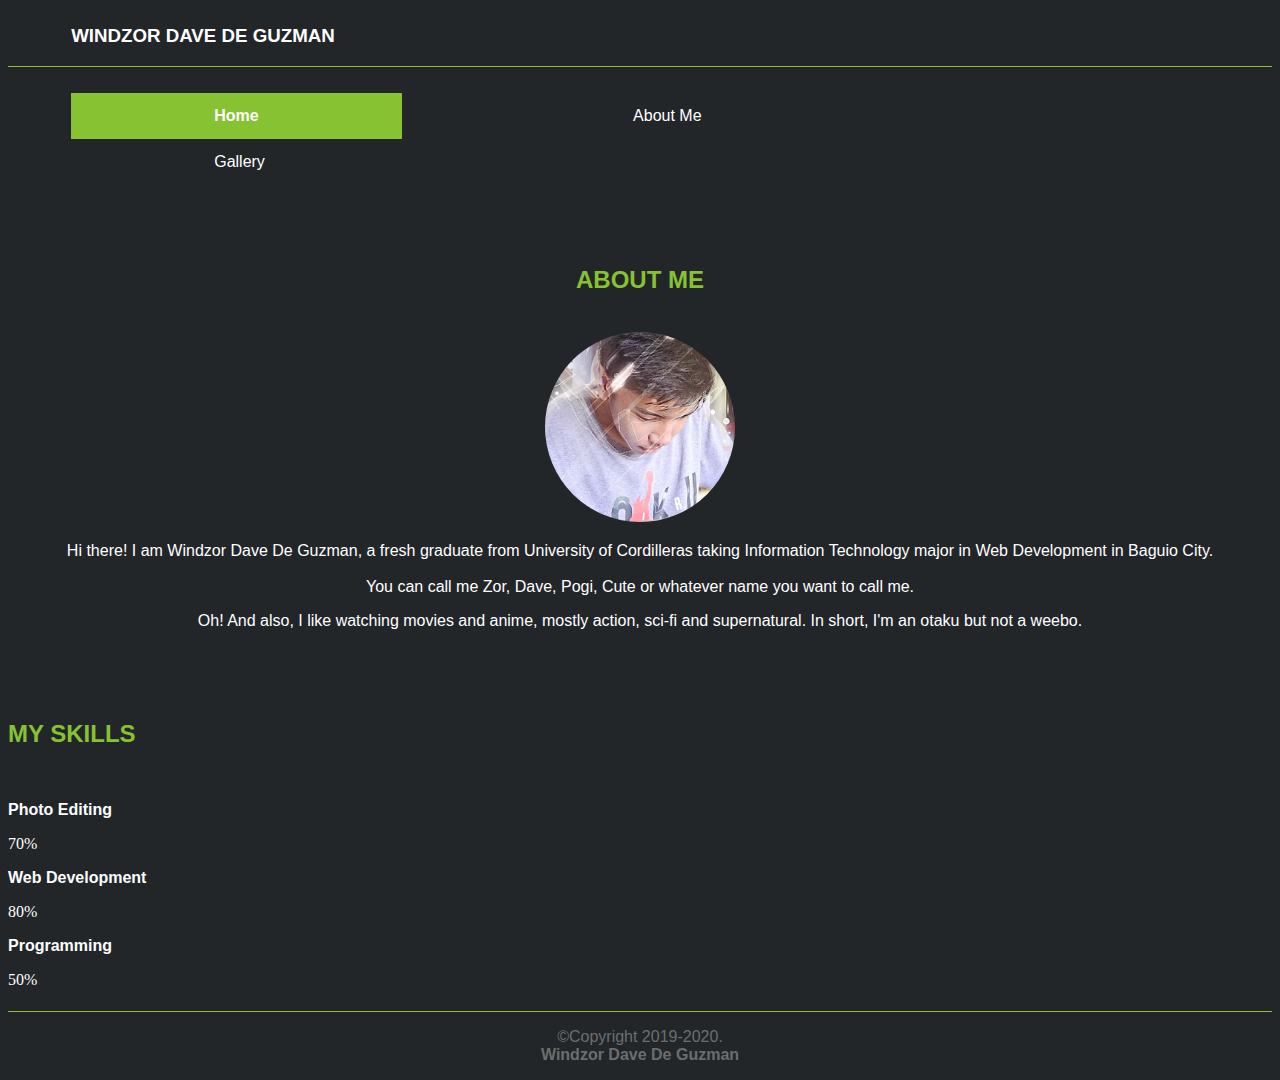
==== about.html @ d0c440e1 "sana mag commit na" ====
<!DOCTYPE html>
<html>
<head>
	<title>My Resume</title>
	<link href="css/main.css" rel="stylesheet" type="text/css" />
</head>

<!--Start of body-->
<!--Header-->
<body>
	<header>
		<h3 class="mname">WINDZOR DAVE DE GUZMAN</h3>
		<hr>
		<br>
		<!--Menu-->
		<div id="container">
			<span>
				<nav>
					<ul class="nav">
						<li><a class="active" href ="index.html">Home</a></li>
						<li><a href ="about.html">About Me</a></li>
						<li><a href ="gallery.html">Gallery</a></li>	
					</ul>
				</nav>
			</span>
		</div>
	</header>
	<br>
	

	<!--article section-->
	<main class="main">
		<section>
			<article align="center">
				<h2>ABOUT ME</h2>
				<br />
				<img src="./img/pogi.jpg" alt="MyPicture" class="myimg">
				<p>
					Hi there! I am Windzor Dave De Guzman, a fresh graduate from University of Cordilleras taking Information Technology major in Web Development in Baguio City. 
					<br><br>You can call me Zor, Dave, Pogi, Cute or whatever name you want to call me.
				</p>

				<aside>
					<p>
						Oh! And also, I like watching movies and anime, mostly action, sci-fi and supernatural. In short, I'm an otaku but not a weebo. 
					</p>	
					<br>
				</aside>
			</article>
		</section>
	</main>

	<br>
	<br>
	<h2>MY SKILLS</h2><br>
	<div class="myskills">
		<p><strong>Photo Editing</strong></p>
		<div>
			<div>70%</div>
			<!--Some container here/bar-->
		</div>

		<p><strong>Web Development</strong></p>
		<div>
			<div>80%</div>
			<!--Some container here/bar-->
		</div>

		<p><strong>Programming</strong></p>
		<div>
			<div>50%</div>
			<!--Some container here/bar-->
		</div>
	</div>

	<!--aside to right side-->
	<aside>
		<h1></h1>
		<p>

		</p>

	</aside>
	<hr>
	

	<!--Footer-->
	<div id="footer">
		<footer><center>
			<p class="footer">&copy;Copyright 2019-2020.<br>
				<strong>Windzor Dave De Guzman</p></strong>
			</footer>


			
		</body>
		</html>
---- css/main.css ----
/* TOP */
/*index.html*/

body {
	background-color: #222629;
	color: white;

}

hr {
	height: 1px;
	color: #86C232;
	background-color:#86C232;
	border:none;
}
/*H3 = name */
h3, h2, p {
	font-family: Trebuchet MS, Helvetica, sans-serif;
}

h3.mname {
	margin-left: 5%;
	margin-top: 2%;

}

h2 {
	color: #86C232;
}

/*MENU LIST HERE*/

ul {
	list-style-type: none; /*to remove bullets lol*/
	margin: 0;
	padding: 0;
	overflow: hidden;
	background-color: #222629;

	
}

li {
	float:left;
	margin-left: 5%;
	margin-right: 2%;


}

li a { /* sa loob ng li */
	display: block;
	color: white;
	text-align: center;
	padding: 14px 143px;
	text-decoration: none;
	font-family: Trebuchet MS, Helvetica, sans-serif;	
	font-size: 100%;


}


li a:hover:not(.active) {
	background-color: #474B4F;

}

.active {
	background-color: #86C232;
	font-weight: bold;
}

.container{
	width:100%;
	margin:auto;
	overflow:hidden;
}
.frontimg{
	width:100%;
	margin:auto;
	

}

/*body*/

.intro {
	color: #86C232;
	margin-top: 50px;
}
.section {
	margin: auto;
}

.footer {
	color: #6B6E70;
}

img {
	width: 100%;
	height: 600px;
	object-fit:fill;
	
}



/* about.html*/ 

.myimg {
	padding: none;
	height: 15%;
	width: 15%;
	border-radius: 100%;

}

.main {
	margin-top: 5%;
}
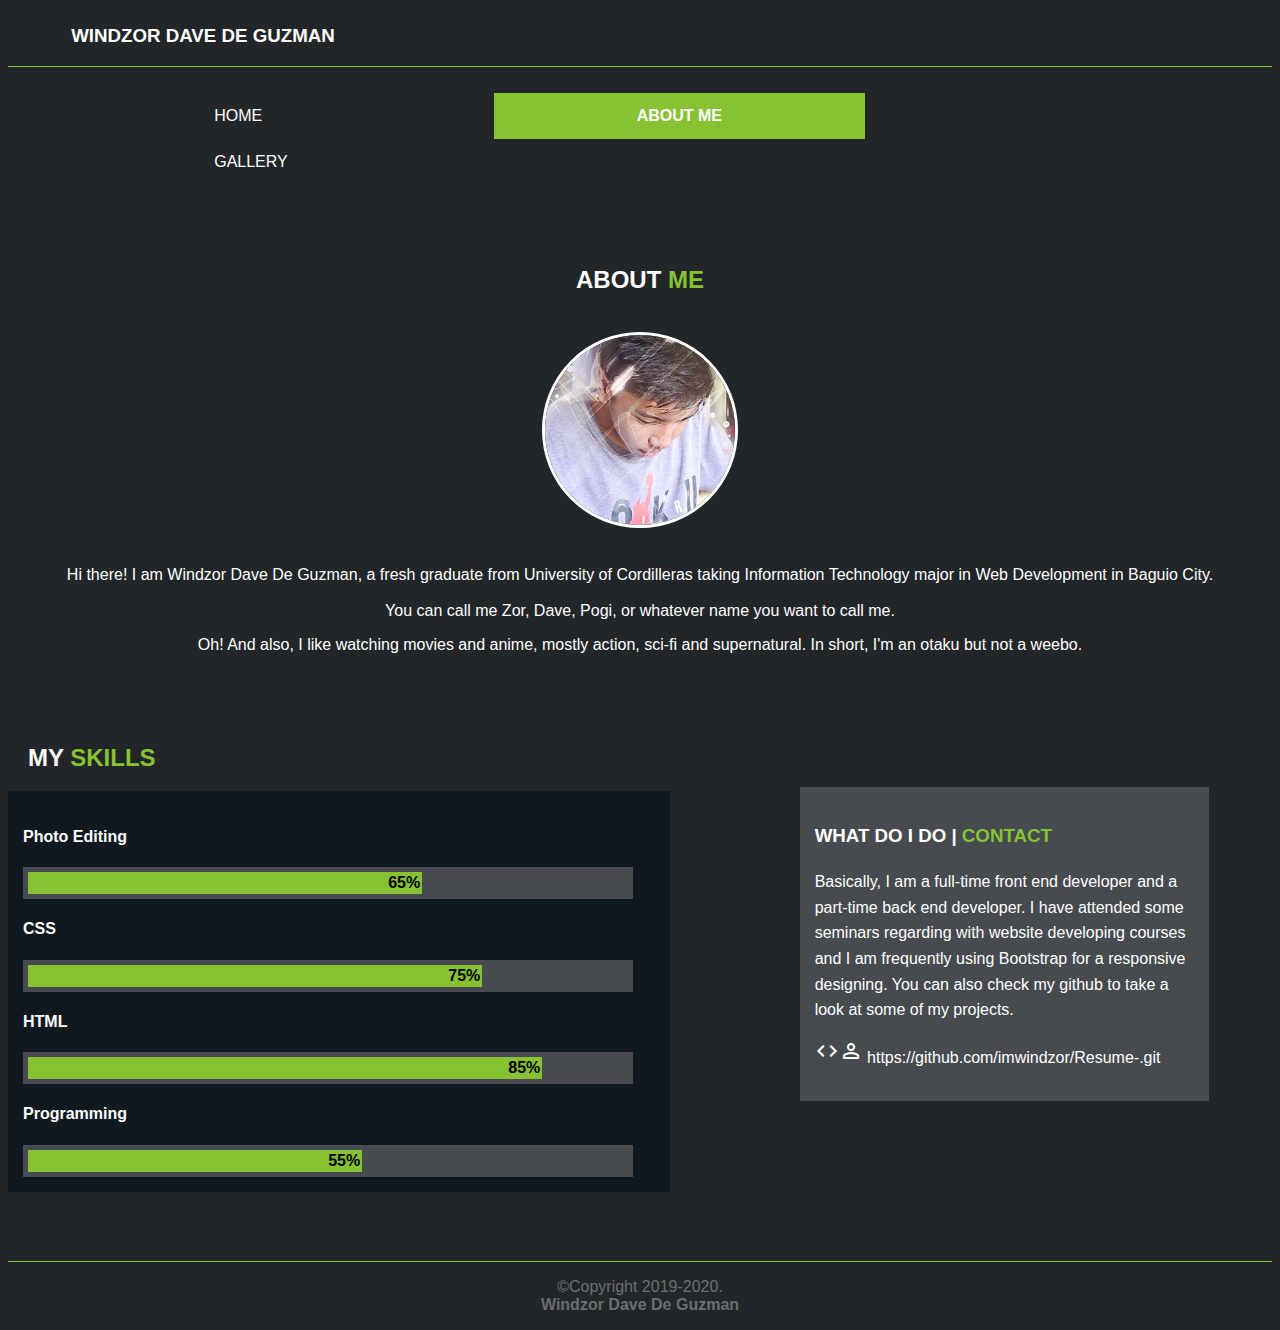
==== commit 5ce82654: "nth Commit" ====
--- a/about.html
+++ b/about.html
@@ -1,8 +1,13 @@
 <!DOCTYPE html>
 <html>
 <head>
+	<meta charset="utf-8">
 	<title>My Resume</title>
 	<link href="css/main.css" rel="stylesheet" type="text/css" />
+	<link href="css/about_css.css" rel="stylesheet" type="text/css" />
+	<!--Icon-->
+	<link rel="stylesheet" href="https://fonts.googleapis.com/icon?family=Material+Icons"> 
+
 </head>
 
 <!--Start of body-->
@@ -17,8 +22,8 @@
 			<span>
 				<nav>
 					<ul class="nav">
-						<li><a class="active" href ="index.html">Home</a></li>
-						<li><a href ="about.html">About Me</a></li>
+						<li><a href ="index.html">Home</a></li>
+						<li><a class="active" href ="about.html">About Me</a></li>
 						<li><a href ="gallery.html">Gallery</a></li>	
 					</ul>
 				</nav>
@@ -32,12 +37,14 @@
 	<main class="main">
 		<section>
 			<article align="center">
-				<h2>ABOUT ME</h2>
-				<br />
+				<h2><span class="highlight">ABOUT</span> ME</h2>
+				<br>
 				<img src="./img/pogi.jpg" alt="MyPicture" class="myimg">
+				<br>
+				<br>
 				<p>
 					Hi there! I am Windzor Dave De Guzman, a fresh graduate from University of Cordilleras taking Information Technology major in Web Development in Baguio City. 
-					<br><br>You can call me Zor, Dave, Pogi, Cute or whatever name you want to call me.
+					<br><br>You can call me Zor, Dave, Pogi, or whatever name you want to call me.
 				</p>
 
 				<aside>
@@ -52,46 +59,58 @@
 
 	<br>
 	<br>
-	<h2>MY SKILLS</h2><br>
-	<div class="myskills">
-		<p><strong>Photo Editing</strong></p>
-		<div>
-			<div>70%</div>
-			<!--Some container here/bar-->
+
+	<aside class="sidebar">
+		<h3>WHAT DO I DO |<span class="highlight_contact"> CONTACT</h3></span>
+		<p>	Basically, I am a full-time front end developer and a part-time back end developer.
+			I have attended some seminars regarding with website developing courses and I am frequently using
+			Bootstrap for a responsive designing. You can also check my github to take a look at some of my
+			projects.
+		</p>
+		<p>
+			<i class="material-icons">code</i><i class="material-icons">person_outline</i>      https://github.com/imwindzor/Resume-.git
+		</p>
+	</aside>
+
+	<h2 class="myskills"><span class="highlight">MY</span> SKILLS</h2>
+	
+	<aside class="bars">
+		<h4><p><b>Photo Editing</p></b></h4>
+		<div class="container">
+			<div class="skills pedit">65%</div>
 		</div>
 
-		<p><strong>Web Development</strong></p>
-		<div>
-			<div>80%</div>
-			<!--Some container here/bar-->
+		<h4><p><b>CSS</p></b></h4>
+		<div class="container">
+			<div class="skills cs">75%</div>
 		</div>
 
-		<p><strong>Programming</strong></p>
-		<div>
-			<div>50%</div>
-			<!--Some container here/bar-->
+		<h4><p><b>HTML</p></b></p></h4>
+		<div class="container">
+			<div class="skills htm">85%</div>
 		</div>
-	</div>
 
-	<!--aside to right side-->
-	<aside>
-		<h1></h1>
-		<p>
+		<h4><p><b>Programming</p></b></h4>
+		<div class="container">
+			<div class="skills program">55%</div>
+		</div>
+	</aside>
 
-		</p>
+	<br>
+	
+	<br>
 
-	</aside>
+	
+	<!--Footer-->
 	<hr>
-	
-
-	<!--Footer-->
 	<div id="footer">
 		<footer><center>
 			<p class="footer">&copy;Copyright 2019-2020.<br>
 				<strong>Windzor Dave De Guzman</p></strong>
 			</footer>
+		</div>
 
 
-			
-		</body>
-		</html>+
+	</body>
+	</html>--- a/css/main.css
+++ b/css/main.css
@@ -4,7 +4,7 @@
 body {
 	background-color: #222629;
 	color: white;
-
+	
 }
 
 hr {
@@ -56,6 +56,7 @@
 	text-decoration: none;
 	font-family: Trebuchet MS, Helvetica, sans-serif;	
 	font-size: 100%;
+	text-transform: uppercase;
 
 
 }
@@ -71,7 +72,7 @@
 	font-weight: bold;
 }
 
-.container{
+#container{
 	width:100%;
 	margin:auto;
 	overflow:hidden;
@@ -93,7 +94,7 @@
 	margin: auto;
 }
 
-.footer {
+div#footer {
 	color: #6B6E70;
 }
 
@@ -101,22 +102,4 @@
 	width: 100%;
 	height: 600px;
 	object-fit:fill;
-	
-}
-
-
-
-/* about.html*/ 
-
-.myimg {
-	padding: none;
-	height: 15%;
-	width: 15%;
-	border-radius: 100%;
-
-}
-
-.main {
-	margin-top: 5%;
-}
-
+}--- a/css/about_css.css
+++ b/css/about_css.css
@@ -0,0 +1,83 @@
+/* about.html*/ 
+
+
+.highlight {
+	color: white;
+}
+
+.highlight_contact {
+	color: #86C232;	
+}
+.myimg {
+	border: solid;
+	height: 15%;
+	width: 15%;
+	border-radius: 50%;
+
+}
+
+.main {
+	margin-top: 5%;
+}
+
+/*about_skills*/
+.myskills {
+	margin-left: 20px;
+}
+
+.container {
+	width: 95%;
+	background-color: #474B4F;
+	padding: 5px;
+}
+
+
+.skills { /*percentage text*/
+	text-align: right;
+	padding: 2px;
+	color: black;
+	font-weight: bold;
+
+}
+
+.pedit {
+	width: 65%; /*100 x .60 - percentage that want to get */
+	background-color: #86C232;
+	font-family: Trebuchet MS, Helvetica, sans-serif;	
+
+}
+.cs {
+	width: 75%; /*100 x .50 - percentage that want to get */
+	background-color: #86C232;
+	font-family: Trebuchet MS, Helvetica, sans-serif;	
+}
+.htm {
+	width: 85%; /*100 x .85 - percentage that want to get */
+	background-color: #86C232;
+	font-family: Trebuchet MS, Helvetica, sans-serif;	
+}
+
+.program {
+	width: 55%; /*100 x .55 - percentage that want to get */
+	background-color: #86C232;
+	font-family: Trebuchet MS, Helvetica, sans-serif;	
+}
+
+aside.bars {
+	padding: 15px;
+	background:#101820FF;
+	margin-top:10px;
+	margin-bottom:25px;
+	width: 50%;
+}
+/*sidebar*/
+aside.sidebar{
+  width: 30%;
+  float: right;
+  margin-right: 5%;
+  margin-top: 5%;
+  padding: 15px;
+  background: #474B4F;
+  line-height: 1.6;
+}
+
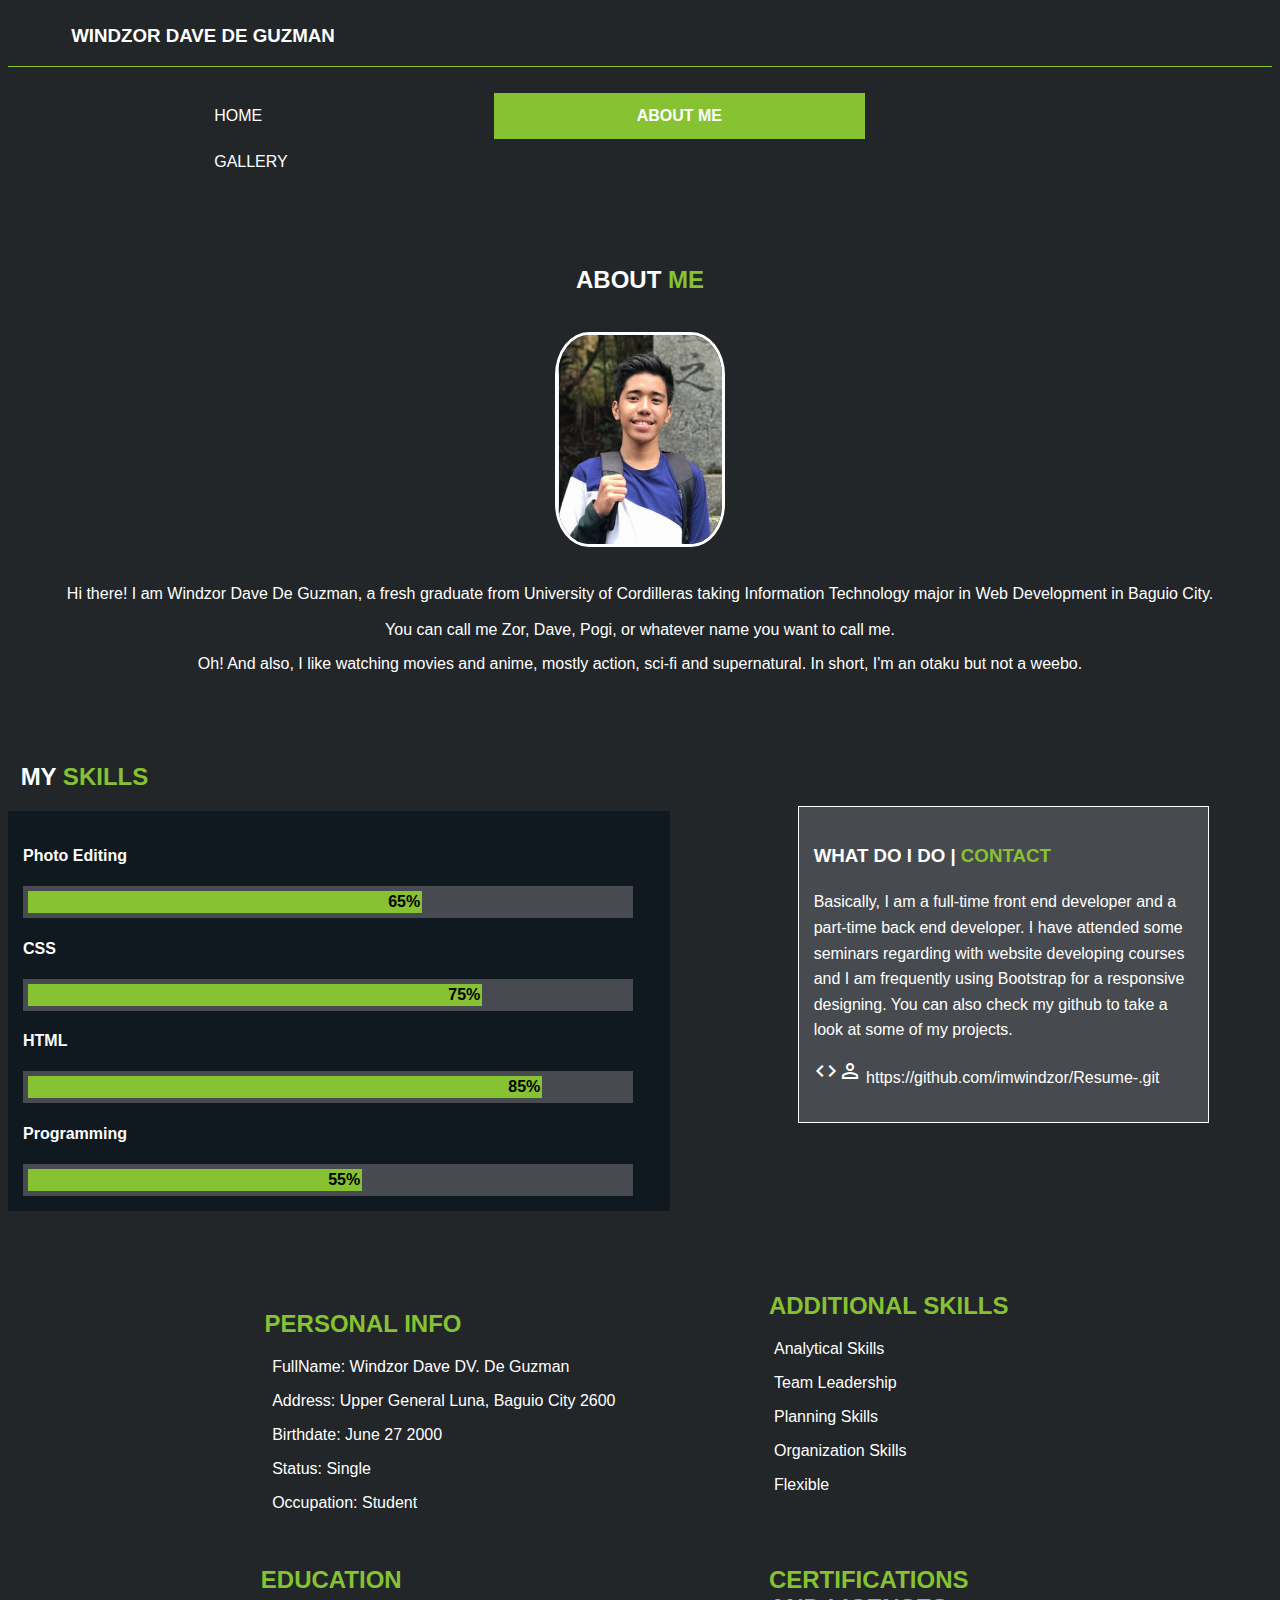
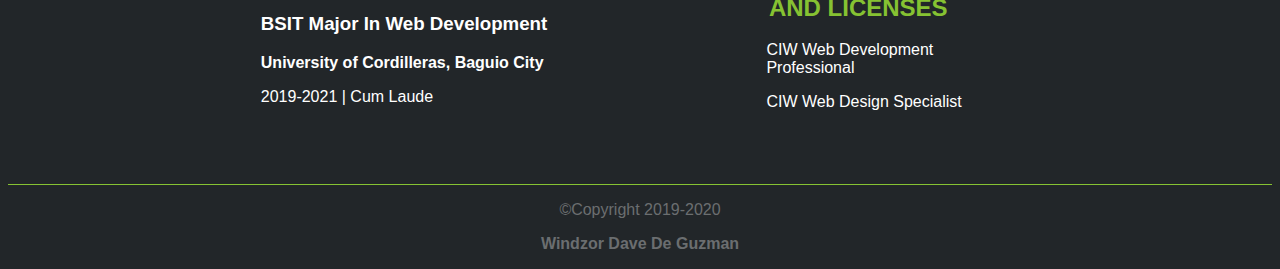
==== commit 2d82d96a: "This one for checking" ====
--- a/about.html
+++ b/about.html
@@ -39,7 +39,7 @@
 			<article align="center">
 				<h2><span class="highlight">ABOUT</span> ME</h2>
 				<br>
-				<img src="./img/pogi.jpg" alt="MyPicture" class="myimg">
+				<img src="./img/myimg.png" alt="MyPicture" class="myimg">
 				<br>
 				<br>
 				<p>
@@ -97,20 +97,78 @@
 	</aside>
 
 	<br>
-	
 	<br>
 
-	
+	<!--educ-->
+	<section>
+		<aside class="ad_skills">
+			<h2 class="myskills"><strong>ADDITIONAL SKILLS</strong></h2>
+			<!--I'm not gonna use list since it overlaps my main css--> 
+			<!--bruteforce 101 lol-->
+
+			<div class="additional_skills">
+				<p>Analytical Skills</p>
+				<p>Team Leadership</p>
+				<p>Planning Skills</p>
+				<p>Organization Skills</p>
+				<p>Flexible</p>
+			</div>
+		</aside>	
+
+		<br>
+		<aside class="ad_skills2">
+			<h2 class="myskills"><strong>PERSONAL INFO</strong></h2>
+			<!--I'm not gonna use list since it overlaps my main css--> 
+			<!--bruteforce 101 lol-->
+
+			<div class="additional_skills2">
+				<p>FullName: Windzor Dave DV. De Guzman</p>
+				<p>Address: Upper General Luna, Baguio City 2600</p>
+				<p>Birthdate: June 27 2000</p>
+				<p>Status: Single</p>
+				<p>Occupation: Student</p>
+			</div>
+		</aside>
+		<br>
+		<aside class="certs">
+			<h2 class="myskills"><strong>CERTIFICATIONS AND LICENSES</strong></h2>
+		
+				<p>CIW Web Development Professional</p>
+				<p>CIW Web Design Specialist</p>
+			
+		</aside>
+		<aside>
+			<!--Sorry if brute, tinatamad ako gawan ng class. Hahaha! -->
+			
+			<h2 class="myskills" style="width: 10%; margin-left: 20%; clear: left; "><strong>EDUCATION</strong></h2>
+			
+			<h3>
+				<p style="margin-left: 3%;  width:25%;margin-left: 20%; clear: left; "><strong>BSIT Major In Web Development</strong></p>
+			</h3>
+			<p style="margin-left: 3%; font-weight: bold; width: 25%;margin-left: 20%; clear: left;">University of Cordilleras, Baguio City</p>
+			<p style="margin-left: 3%; width: 15%;margin-left: 20%; clear: left;">2019-2021 | Cum Laude</p>
+			
+		</aside>
+		<br>
+		
+	</section>
+	<br>
+	<br>
+
 	<!--Footer-->
+
 	<hr>
 	<div id="footer">
-		<footer><center>
-			<p class="footer">&copy;Copyright 2019-2020.<br>
-				<strong>Windzor Dave De Guzman</p></strong>
+		<footer>
+			<center><p class="footer">&copy;Copyright 2019-2020</p>
+				<p><strong>Windzor Dave De Guzman</p></strong>
 			</footer>
 		</div>
 
 
 
+
+
+
 	</body>
 	</html>--- a/css/about_css.css
+++ b/css/about_css.css
@@ -10,9 +10,9 @@
 }
 .myimg {
 	border: solid;
-	height: 15%;
-	width: 15%;
-	border-radius: 50%;
+	height: 13%;
+	width: 13%;
+	border-radius: 20%;
 
 }
 
@@ -22,7 +22,7 @@
 
 /*about_skills*/
 .myskills {
-	margin-left: 20px;
+	margin-left: 1%;
 }
 
 .container {
@@ -69,6 +69,7 @@
 	margin-top:10px;
 	margin-bottom:25px;
 	width: 50%;
+
 }
 /*sidebar*/
 aside.sidebar{
@@ -79,5 +80,35 @@
   padding: 15px;
   background: #474B4F;
   line-height: 1.6;
+  border: solid 1px;
 }
 
+/*additional skills @bottom */
+
+aside.ad_skills{ /*Additional Skills*/
+	float:right;
+	width: 20%;
+	margin-right: 20%;
+	clear: right;
+}
+aside.ad_skills2{ /*Personal info*/
+	margin-left: 20%;
+	width: 30%;
+	margin-right: 20%;
+	
+}
+
+div.additional_skills {
+	margin-left: 3%;
+}
+div.additional_skills2{
+	margin-left: 3%;
+}
+
+.certs { /*certificates*/
+	width: 20%;
+	float: right;
+
+	margin-right: 20%;
+	
+}
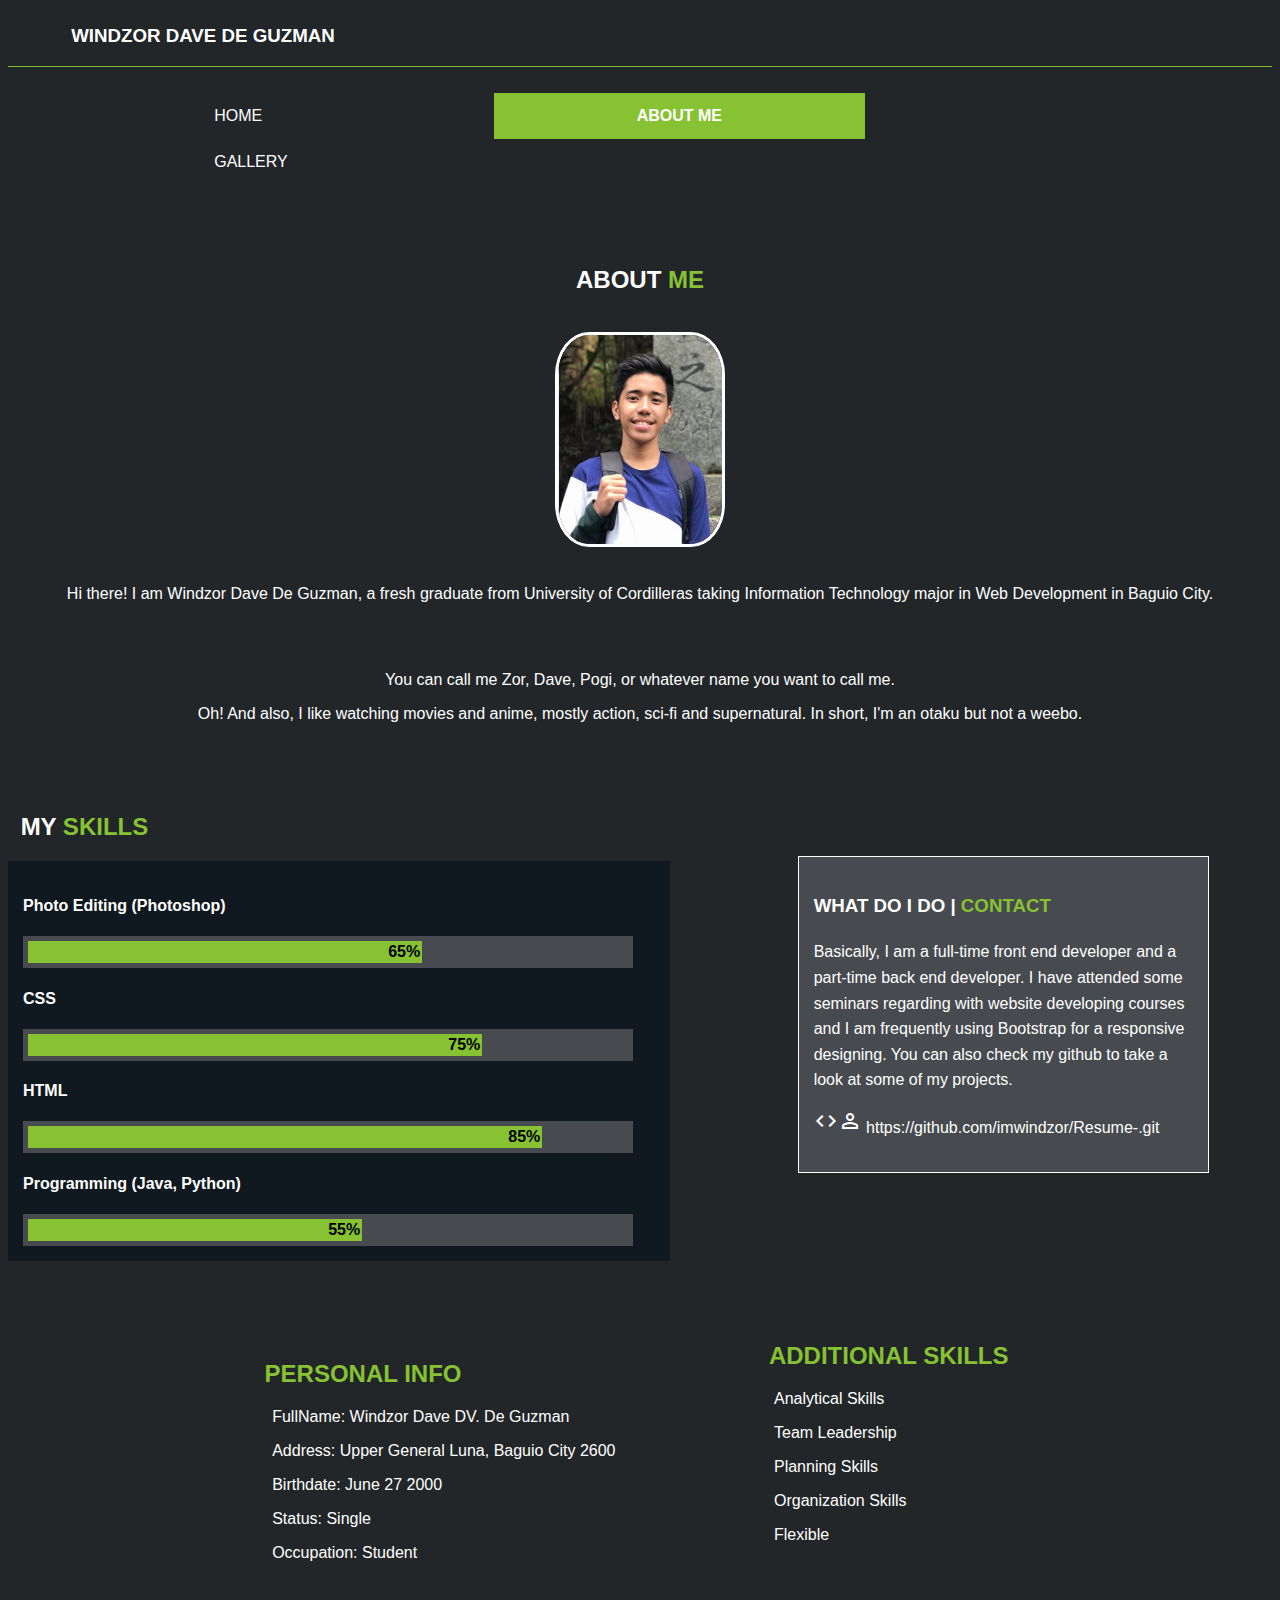
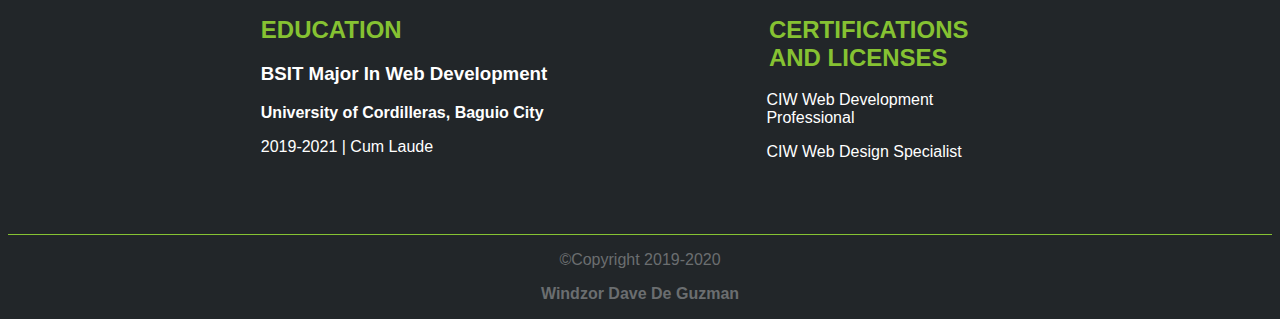
==== commit 95cfc4ff: "some changes here" ====
--- a/about.html
+++ b/about.html
@@ -5,6 +5,7 @@
 	<title>My Resume</title>
 	<link href="css/main.css" rel="stylesheet" type="text/css" />
 	<link href="css/about_css.css" rel="stylesheet" type="text/css" />
+	<link href="css/medq.css" rel="stylesheet" type="text/css" />
 	<!--Icon-->
 	<link rel="stylesheet" href="https://fonts.googleapis.com/icon?family=Material+Icons"> 
 
@@ -43,11 +44,11 @@
 				<br>
 				<br>
 				<p>
-					Hi there! I am Windzor Dave De Guzman, a fresh graduate from University of Cordilleras taking Information Technology major in Web Development in Baguio City. 
-					<br><br>You can call me Zor, Dave, Pogi, or whatever name you want to call me.
+					Hi there! I am Windzor Dave De Guzman, a fresh graduate from University of Cordilleras taking Information Technology major in Web Development in Baguio City.</p>
+					<br><br><p class="remove">You can call me Zor, Dave, Pogi, or whatever name you want to call me.
 				</p>
 
-				<aside>
+				<aside class="remove">
 					<p>
 						Oh! And also, I like watching movies and anime, mostly action, sci-fi and supernatural. In short, I'm an otaku but not a weebo. 
 					</p>	
@@ -75,7 +76,7 @@
 	<h2 class="myskills"><span class="highlight">MY</span> SKILLS</h2>
 	
 	<aside class="bars">
-		<h4><p><b>Photo Editing</p></b></h4>
+		<h4><p><b>Photo Editing (Photoshop)</p></b></h4>
 		<div class="container">
 			<div class="skills pedit">65%</div>
 		</div>
@@ -90,7 +91,7 @@
 			<div class="skills htm">85%</div>
 		</div>
 
-		<h4><p><b>Programming</p></b></h4>
+		<h4><p><b>Programming (Java, Python)</p></b></h4>
 		<div class="container">
 			<div class="skills program">55%</div>
 		</div>
--- a/css/main.css
+++ b/css/main.css
@@ -78,7 +78,7 @@
 	overflow:hidden;
 }
 .frontimg{
-	width:100%;
+	width:90%;
 	margin:auto;
 	
 
--- a/css/medq.css
+++ b/css/medq.css
@@ -0,0 +1,67 @@
+/* Portrait */
+@media only screen and (max-width: 600px) { /*start */
+
+	p  {
+		line-height: 2.5;
+	}
+
+	/* index */
+
+	.frontimg {
+		width: 90%;
+		height: 60%;
+	}
+
+	h3.mname {
+		text-align: center;
+		margin-top: 5%;
+	}
+
+	aside.remove { /*some of the paragraph */
+		display: none;
+	}
+
+	li a, .active{
+		float:none;
+		width: 50%;
+		text-align: center;
+		margin-top: 2%;
+
+	}
+
+	/* about */ 
+
+	.myimg {
+		width: 40%;
+		border: none;
+		border-radius: 70%;
+	}
+
+	p.remove {
+		display: none;
+	}
+
+	.myskills { /*text*/
+		margin-left: 5%;	 
+	}
+	aside.bars {
+		margin-left: 10%;
+		width: 70%;
+
+	}
+
+	/*sidebar*/
+	aside.sidebar {
+		display: none;	
+	}
+
+	aside.ad_skills { /*Additional Skills*/
+		float:right;
+		width: 20%;
+		margin-right: 20%;
+		clear: right;
+	}
+
+
+	} /*end of mquery */
+
